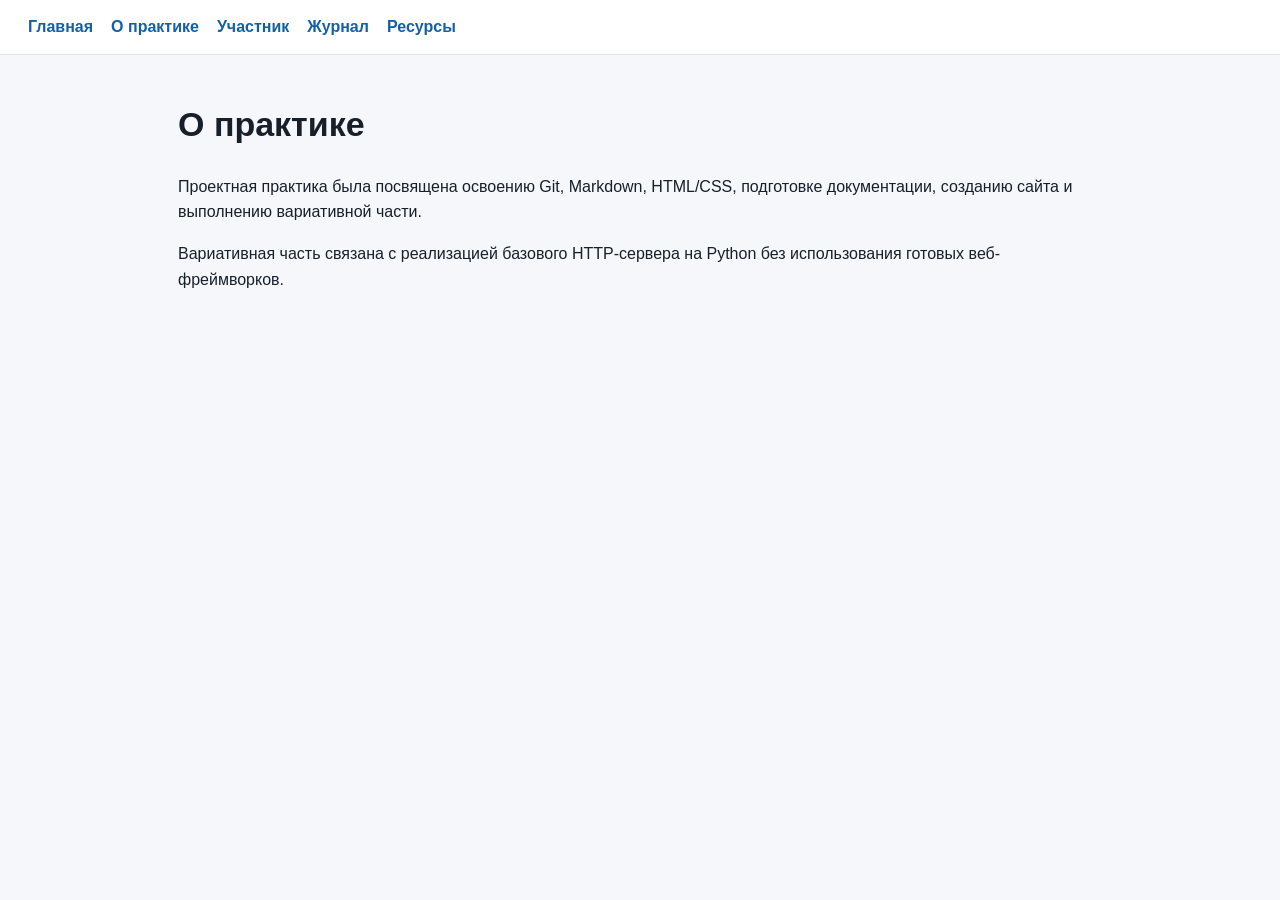
==== site/about.html @ e5e74b7e "Привести структуру репозитория к заданию" ====
﻿<!doctype html>
<html lang="ru">
  <head>
    <meta charset="utf-8">
    <meta name="viewport" content="width=device-width, initial-scale=1">
    <title>О практике</title>
    <link rel="stylesheet" href="css/style.css">
  </head>
  <body>
    <header class="topbar">
      <nav>
        <a href="index.html">Главная</a>
        <a href="about.html">О практике</a>
        <a href="members.html">Участник</a>
        <a href="journal.html">Журнал</a>
        <a href="resources.html">Ресурсы</a>
      </nav>
    </header>
    <main class="page">
      <h1>О практике</h1>
      <p>
        Проектная практика была посвящена освоению Git, Markdown, HTML/CSS,
        подготовке документации, созданию сайта и выполнению вариативной части.
      </p>
      <p>
        Вариативная часть связана с реализацией базового HTTP-сервера на Python
        без использования готовых веб-фреймворков.
      </p>
    </main>
  </body>
</html>
---- site/css/style.css ----
﻿* {
  box-sizing: border-box;
}

body {
  margin: 0;
  font-family: Arial, sans-serif;
  line-height: 1.6;
  color: #17202a;
  background: #f5f7fb;
}

a {
  color: #1261a6;
}

.topbar {
  position: sticky;
  top: 0;
  background: #ffffff;
  border-bottom: 1px solid #dce3ec;
  padding: 14px 28px;
}

.topbar nav {
  display: flex;
  gap: 18px;
  flex-wrap: wrap;
}

.topbar a {
  font-weight: 700;
  text-decoration: none;
}

.hero {
  padding: 72px 28px;
  background: #203040;
  color: #ffffff;
}

.logo {
  width: 220px;
  max-width: 100%;
  margin-bottom: 22px;
}

.hero h1 {
  max-width: 860px;
  margin: 0;
  font-size: 44px;
  line-height: 1.1;
}

.hero p {
  max-width: 760px;
  font-size: 18px;
}

.eyebrow {
  margin: 0 0 12px;
  color: #b9d8ff;
  font-weight: 700;
}

.section {
  max-width: 980px;
  margin: 0 auto;
  padding: 34px 28px;
}

.page {
  max-width: 980px;
  margin: 0 auto;
  padding: 42px 28px;
}

.page h1 {
  margin-top: 0;
  font-size: 34px;
}

.section h2 {
  margin: 0 0 12px;
  font-size: 28px;
}

article {
  padding: 18px 0;
  border-top: 1px solid #dce3ec;
}

article h3 {
  margin: 0 0 6px;
}

.process {
  display: grid;
  grid-template-columns: repeat(5, minmax(120px, 1fr));
  gap: 10px;
  margin-top: 22px;
}

.process div {
  background: #ffffff;
  border: 1px solid #dce3ec;
  padding: 14px;
}

.process strong,
.process span {
  display: block;
}

.process span {
  color: #4f5f70;
  font-size: 14px;
}

.diagram {
  overflow-x: auto;
  padding: 16px;
  background: #17202a;
  color: #ffffff;
  font: 15px/1.5 Consolas, monospace;
}

@media (max-width: 640px) {
  .hero h1 {
    font-size: 32px;
  }

  .hero {
    padding: 48px 20px;
  }

  .process {
    grid-template-columns: 1fr;
  }
}
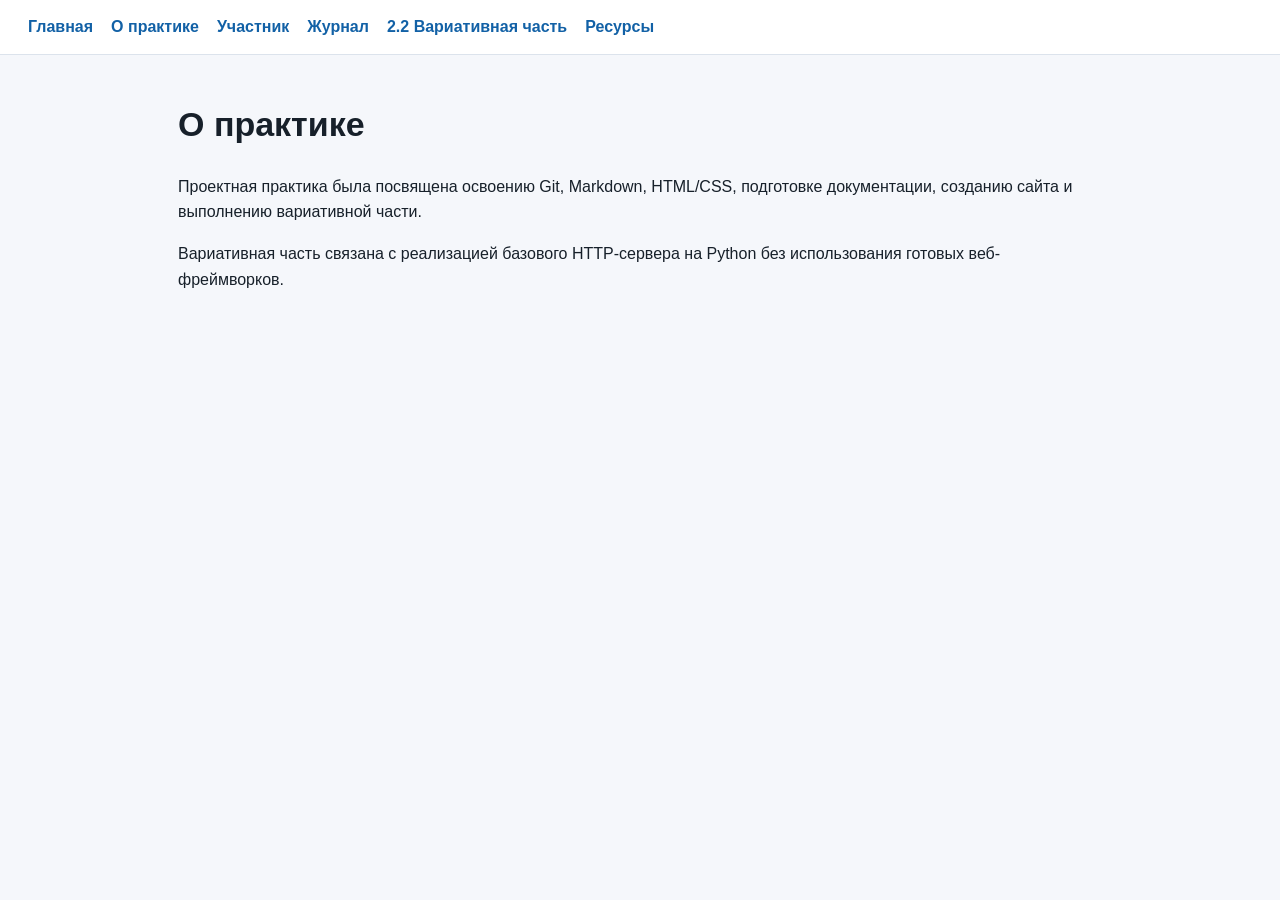
==== commit f251f4e1: "Разделить сайт на части 1.3 и 2.2" ====
--- a/site/about.html
+++ b/site/about.html
@@ -13,6 +13,7 @@
         <a href="about.html">О практике</a>
         <a href="members.html">Участник</a>
         <a href="journal.html">Журнал</a>
+        <a href="variant.html">2.2 Вариативная часть</a>
         <a href="resources.html">Ресурсы</a>
       </nav>
     </header>
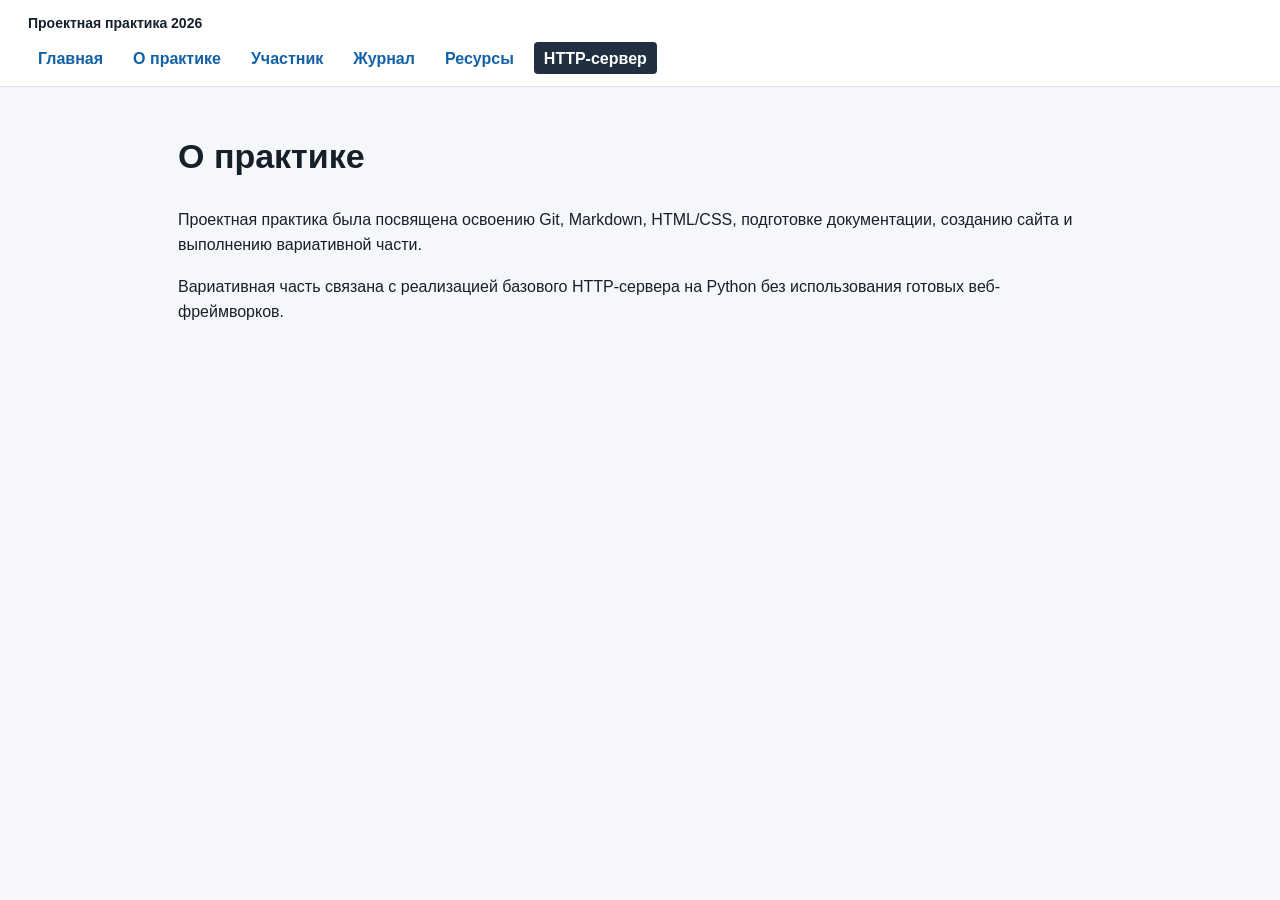
==== commit 954cacae: "Упростить навигацию сайта" ====
--- a/site/about.html
+++ b/site/about.html
@@ -8,13 +8,14 @@
   </head>
   <body>
     <header class="topbar">
+      <div class="nav-title">Проектная практика 2026</div>
       <nav>
         <a href="index.html">Главная</a>
         <a href="about.html">О практике</a>
         <a href="members.html">Участник</a>
         <a href="journal.html">Журнал</a>
-        <a href="variant.html">2.2 Вариативная часть</a>
         <a href="resources.html">Ресурсы</a>
+        <a class="nav-accent" href="variant.html">HTTP-сервер</a>
       </nav>
     </header>
     <main class="page">
--- a/site/css/style.css
+++ b/site/css/style.css
@@ -19,18 +19,43 @@
   top: 0;
   background: #ffffff;
   border-bottom: 1px solid #dce3ec;
-  padding: 14px 28px;
+  padding: 12px 28px;
+}
+
+.nav-title {
+  margin-bottom: 8px;
+  color: #17202a;
+  font-size: 14px;
+  font-weight: 700;
 }
 
 .topbar nav {
   display: flex;
-  gap: 18px;
+  gap: 10px;
   flex-wrap: wrap;
 }
 
 .topbar a {
+  display: inline-flex;
+  align-items: center;
+  min-height: 32px;
+  padding: 0 10px;
+  border-radius: 4px;
   font-weight: 700;
   text-decoration: none;
+}
+
+.topbar a:hover {
+  background: #eef4fb;
+}
+
+.nav-accent {
+  background: #203040;
+  color: #ffffff;
+}
+
+.nav-accent:hover {
+  background: #2f4458;
 }
 
 .hero {
